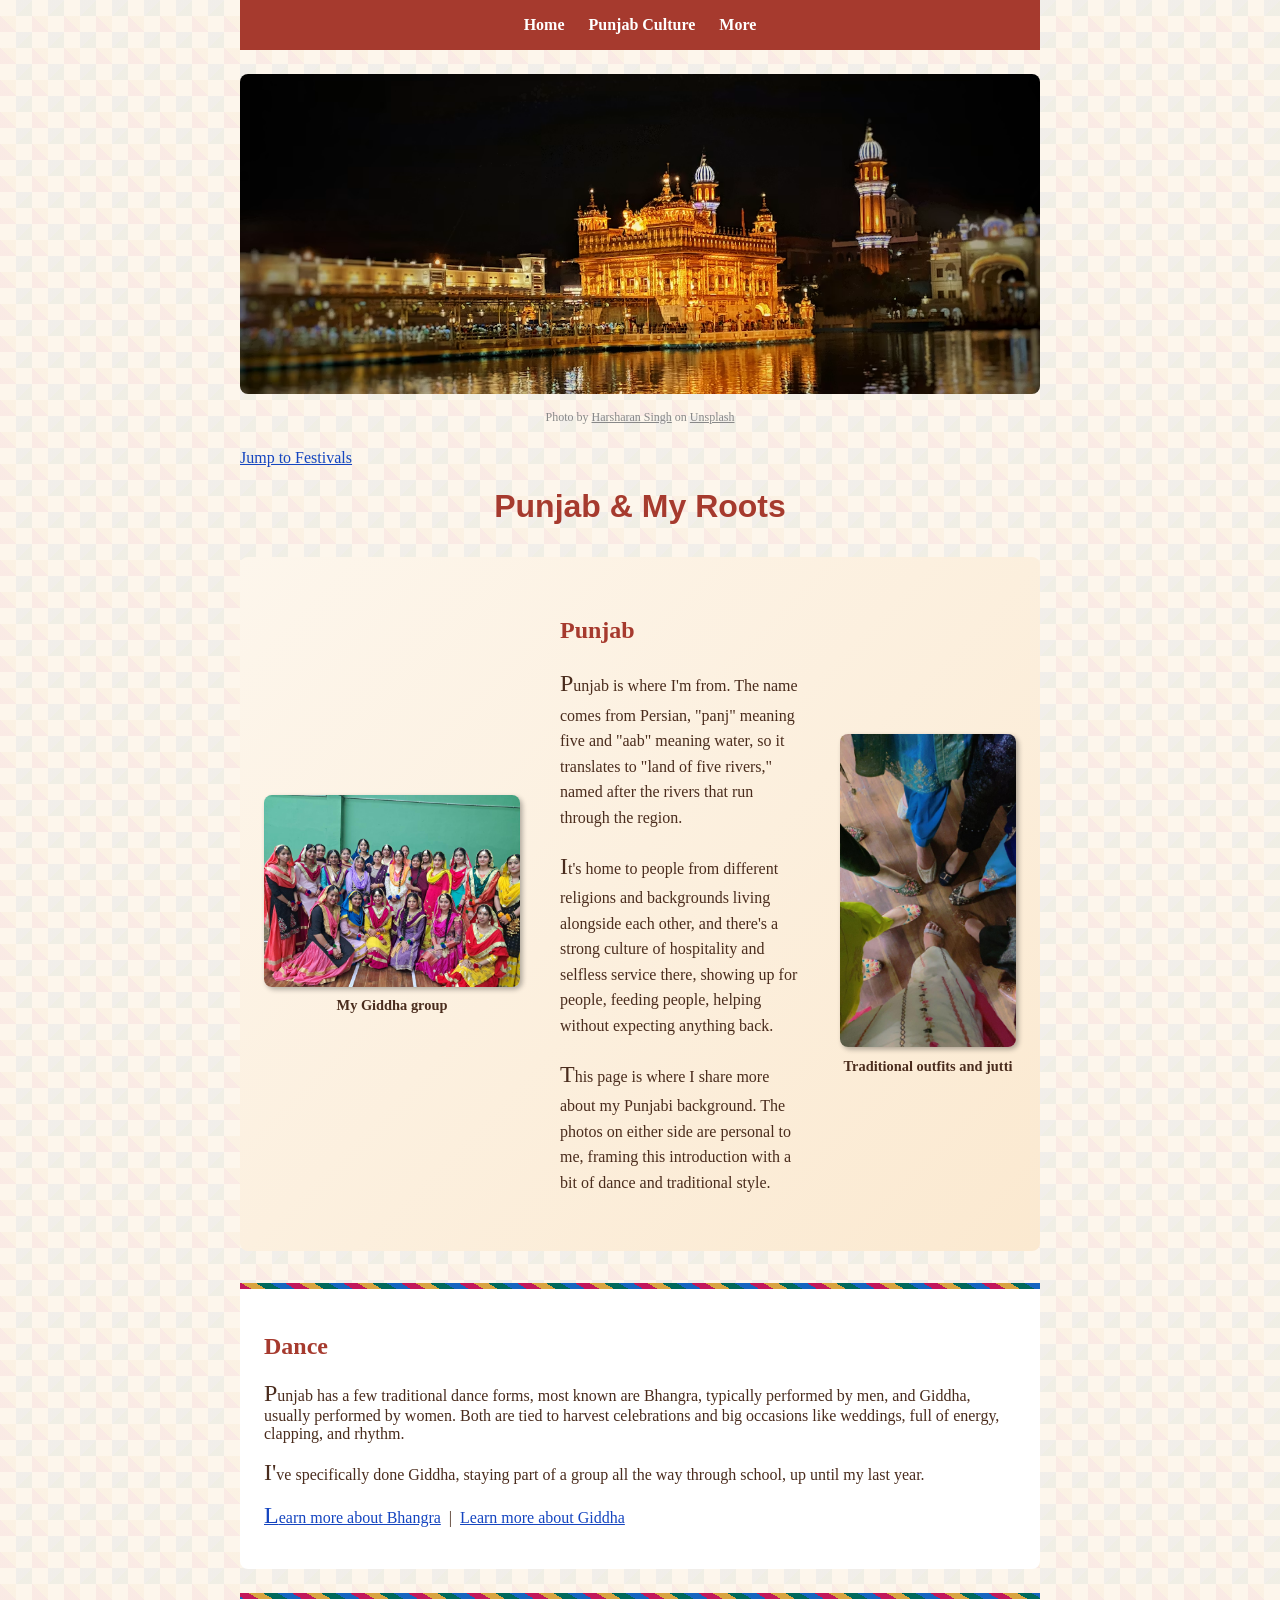
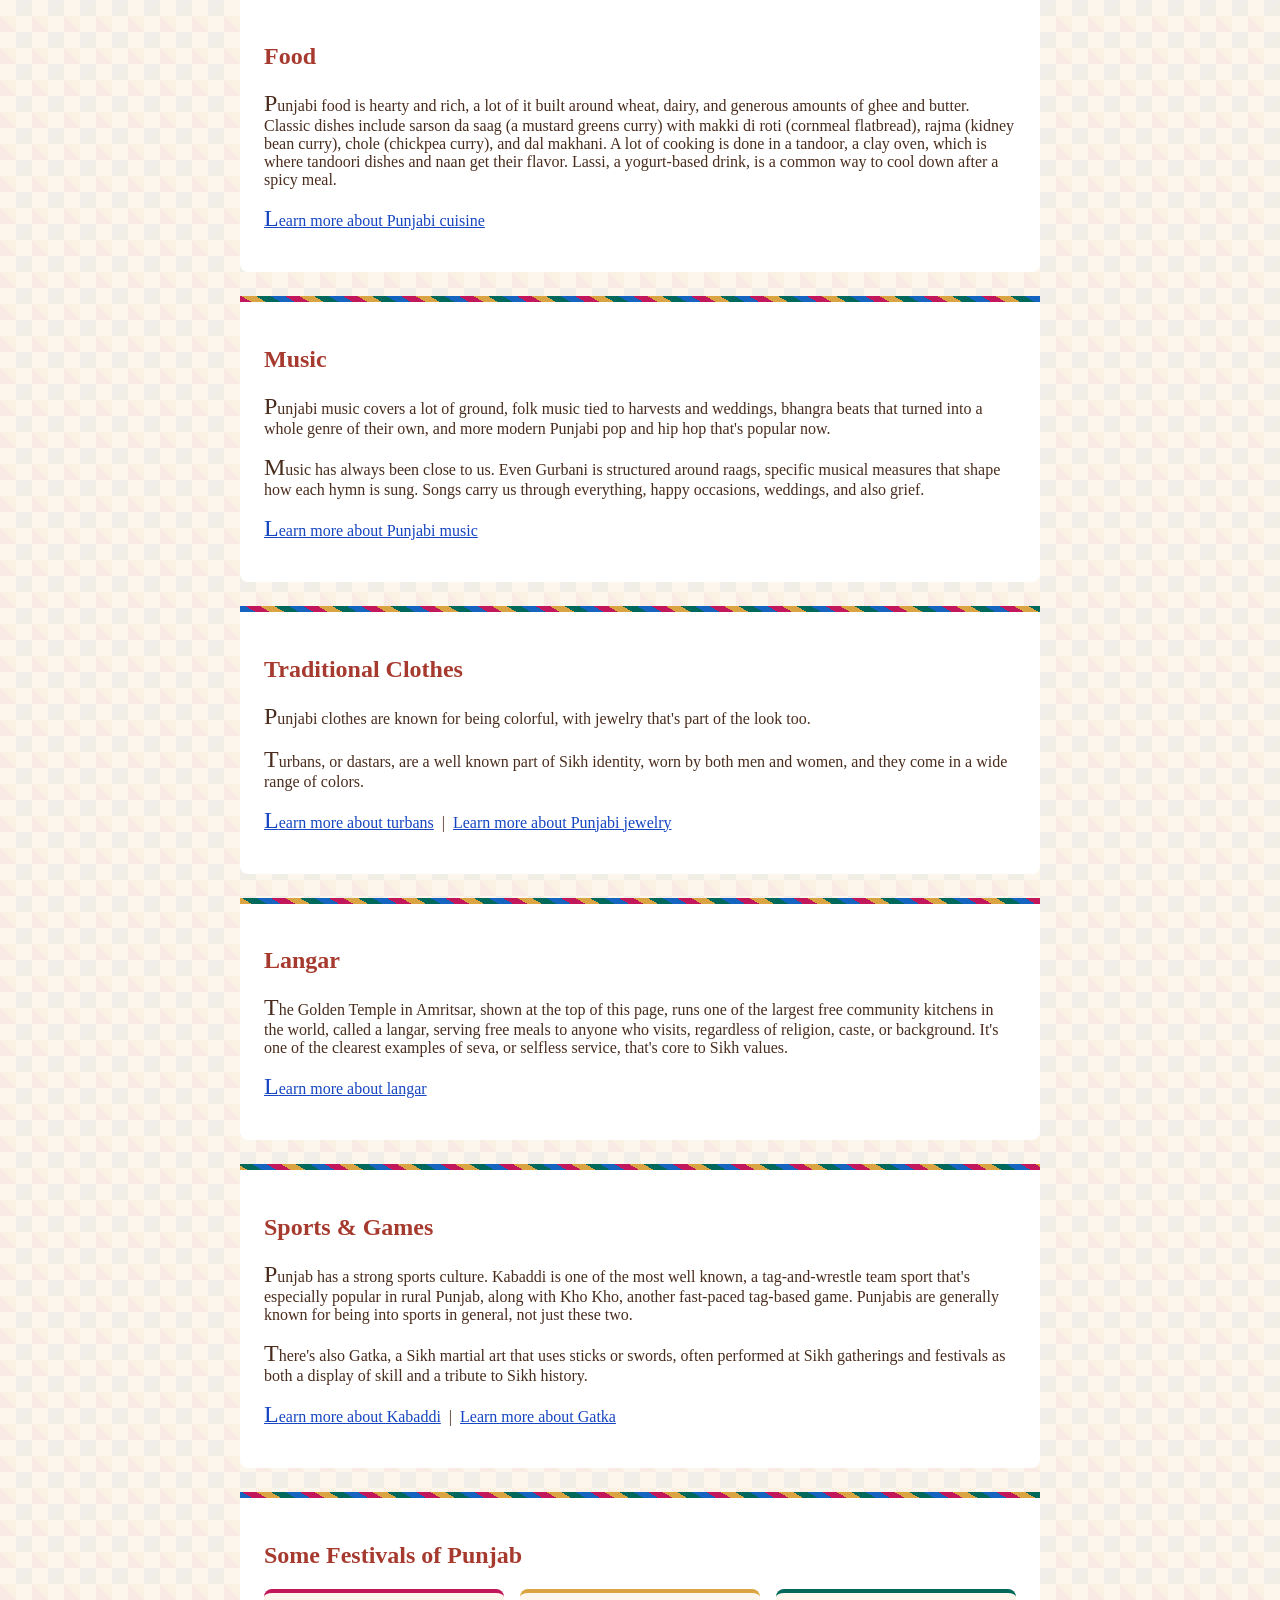
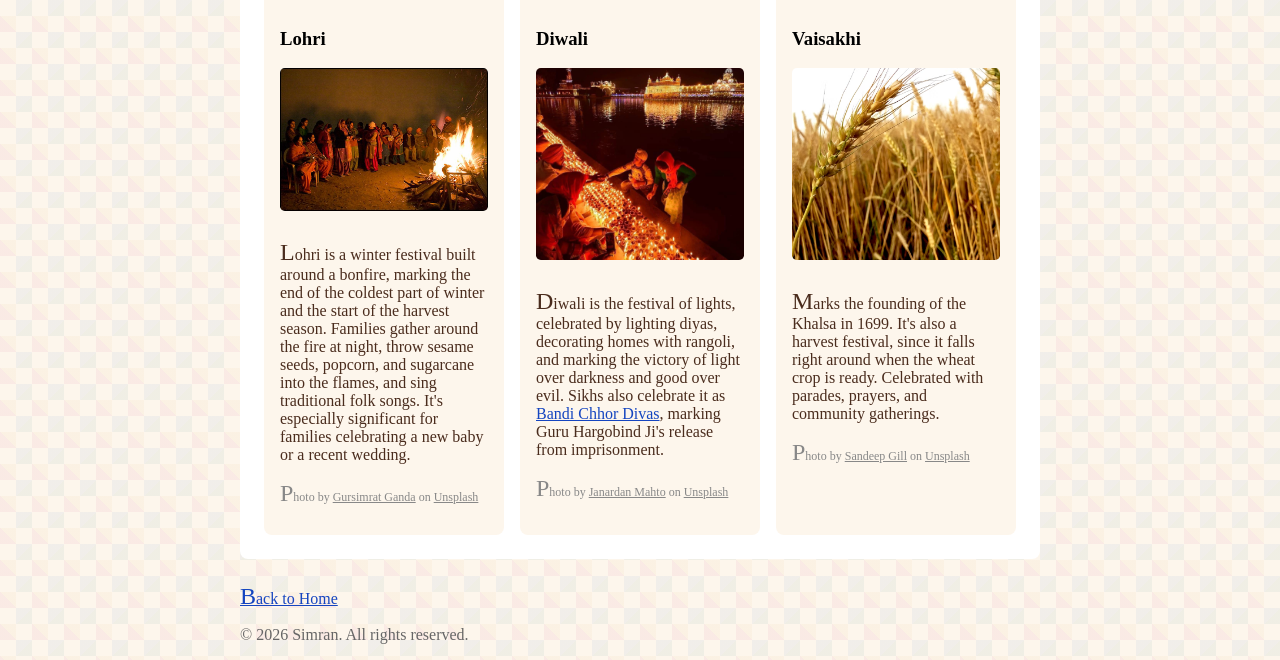
==== culture.html @ cb3921b2 "three pages with layout" ====
<!doctype html>
<html lang="en">
  <head>
    <meta charset="UTF-8" />
    <meta name="viewport" content="width=device-width, initial-scale=1.0" />
    <title>Punjab Culture - Simran's Website</title>
    <link rel="stylesheet" href="styles.css" />
  </head>

  <body>
    <!-- Navigation menu - consistent across all pages -->
    <nav class="site-nav">
      <a href="index.html">Home</a>
      <a href="culture.html">Punjab Culture</a>
      <a href="page3.html">More</a>
    </nav>

    <!-- Hero banner image -->
    <div class="hero-banner">
      <img
        src="images/golden_temple.avif"
        alt="The Golden Temple in Amritsar"
      />
      <p class="photo-credit">
        Photo by
        <a href="https://unsplash.com/@harsharansingh20" target="_blank"
          >Harsharan Singh</a
        >
        on
        <a href="https://unsplash.com/@harsharansingh20" target="_blank"
          >Unsplash</a
        >
      </p>
    </div>

    <p><a href="#festivals">Jump to Festivals</a></p>

    <!-- Page heading -->
    <h1>Punjab & My Roots</h1>

    <main>
      <!-- Three-column layout: image, text, image -->
      <div class="page2-columns">
        <figure>
          <img
            src="images/giddha.jpeg"
            alt="My Giddha group"
            class="big-photo"
          />
          <figcaption>My Giddha group</figcaption>
        </figure>

        <div class="page2-text">
          <h2>Punjab</h2>
          <p>
            Punjab is where I'm from. The name comes from Persian, "panj"
            meaning five and "aab" meaning water, so it translates to "land of
            five rivers," named after the rivers that run through the region.
          </p>
          <p>
            It's home to people from different religions and backgrounds living
            alongside each other, and there's a strong culture of hospitality
            and selfless service there, showing up for people, feeding people,
            helping without expecting anything back.
          </p>
          <p>
            This page is where I share more about my Punjabi background. The
            photos on either side are personal to me, framing this introduction
            with a bit of dance and traditional style.
          </p>
        </div>

      <figure>
        <img
          src="images/jutti.jpeg"
          alt="Traditional Punjabi footwear and outfits"
          class="medium-photo"
        />
        <figcaption>Traditional outfits and jutti</figcaption>
      </figure>
      </div>

      <!-- Dance -->
      <section class="culture-section phulkari-accent">
        <h2>Dance</h2>
        <p>
          Punjab has a few traditional dance forms, most known are Bhangra,
          typically performed by men, and Giddha, usually performed by women.
          Both are tied to harvest celebrations and big occasions like weddings,
          full of energy, clapping, and rhythm.
        </p>
        <p>
          I've specifically done Giddha, staying part of a group all the way
          through school, up until my last year.
        </p>
        <p>
          <a
            href="https://en.wikipedia.org/wiki/Bhangra_(dance)"
            target="_blank"
            >Learn more about Bhangra</a
          >
          &nbsp;|&nbsp;
          <a href="https://en.wikipedia.org/wiki/Giddha" target="_blank"
            >Learn more about Giddha</a
          >
        </p>
      </section>

      <!-- Food -->
      <section class="culture-section phulkari-accent">
        <h2>Food</h2>
        <p>
          Punjabi food is hearty and rich, a lot of it built around wheat,
          dairy, and generous amounts of ghee and butter. Classic dishes include
          sarson da saag (a mustard greens curry) with makki di roti (cornmeal
          flatbread), rajma (kidney bean curry), chole (chickpea curry), and dal
          makhani. A lot of cooking is done in a tandoor, a clay oven, which is
          where tandoori dishes and naan get their flavor. Lassi, a yogurt-based
          drink, is a common way to cool down after a spicy meal.
        </p>
        <p>
          <a
            href="https://en.wikipedia.org/wiki/Punjabi_cuisine"
            target="_blank"
            >Learn more about Punjabi cuisine</a
          >
        </p>
      </section>

      <!-- Music -->
      <section class="culture-section phulkari-accent">
        <h2>Music</h2>
        <p>
          Punjabi music covers a lot of ground, folk music tied to harvests and
          weddings, bhangra beats that turned into a whole genre of their own,
          and more modern Punjabi pop and hip hop that's popular now.
        </p>
        <p>
          Music has always been close to us. Even Gurbani is structured around
          raags, specific musical measures that shape how each hymn is sung.
          Songs carry us through everything, happy occasions, weddings, and also
          grief.
        </p>
        <p>
          <a
            href="https://en.wikipedia.org/wiki/Music_of_Punjab"
            target="_blank"
            >Learn more about Punjabi music</a
          >
        </p>
      </section>

      <!-- Traditional Clothes -->
      <section class="culture-section phulkari-accent">
        <h2>Traditional Clothes</h2>
        <p>
          Punjabi clothes are known for being colorful, with jewelry that's part
          of the look too.
        </p>
        <p>
          Turbans, or dastars, are a well known part of Sikh identity, worn by
          both men and women, and they come in a wide range of colors.
        </p>
        <p>
          <a href="https://en.wikipedia.org/wiki/Sikh_turban" target="_blank"
            >Learn more about turbans</a
          >
          &nbsp;|&nbsp;
          <a
            href="https://www.allaboutsikhs.com/punjab-traditional-ornaments-of-punjab/"
            target="_blank"
            >Learn more about Punjabi jewelry</a
          >
        </p>
      </section>

      <!-- Langar -->
      <section class="culture-section phulkari-accent">
        <h2>Langar</h2>
        <p>
          The Golden Temple in Amritsar, shown at the top of this page, runs one
          of the largest free community kitchens in the world, called a langar,
          serving free meals to anyone who visits, regardless of religion,
          caste, or background. It's one of the clearest examples of seva, or
          selfless service, that's core to Sikh values.
        </p>
        <p>
          <a
            href="https://en.wikipedia.org/wiki/Langar_(Sikhism)"
            target="_blank"
            >Learn more about langar</a
          >
        </p>
      </section>

      <!-- Sports & Games -->
      <section class="culture-section phulkari-accent">
        <h2>Sports & Games</h2>
        <p>
          Punjab has a strong sports culture. Kabaddi is one of the most well
          known, a tag-and-wrestle team sport that's especially popular in rural
          Punjab, along with Kho Kho, another fast-paced tag-based game.
          Punjabis are generally known for being into sports in general, not
          just these two.
        </p>
        <p>
          There's also Gatka, a Sikh martial art that uses sticks or swords,
          often performed at Sikh gatherings and festivals as both a display of
          skill and a tribute to Sikh history.
        </p>
        <p>
          <a href="https://en.wikipedia.org/wiki/Kabaddi" target="_blank"
            >Learn more about Kabaddi</a
          >
          &nbsp;|&nbsp;
          <a href="https://en.wikipedia.org/wiki/Gatka" target="_blank"
            >Learn more about Gatka</a
          >
        </p>
      </section>

      <!-- Festivals -->
      <section class="culture-section phulkari-accent" id="festivals">
        <h2>Some Festivals of Punjab</h2>

        <div class="festival-grid">
          <div class="festival-card">
            <h3>Lohri</h3>
            <img
              src="images/lohri.jpg"
              alt="A Lohri bonfire"
              class="festival-img"
            />
            <p>
              Lohri is a winter festival built around a bonfire, marking the end
              of the coldest part of winter and the start of the harvest season.
              Families gather around the fire at night, throw sesame seeds,
              popcorn, and sugarcane into the flames, and sing traditional folk
              songs. It's especially significant for families celebrating a new
              baby or a recent wedding.
            </p>
            <p class="photo-credit">
              Photo by
              <a href="https://unsplash.com/@gurysimrat" target="_blank"
                >Gursimrat Ganda</a
              >
              on
              <a
                href="https://unsplash.com/photos/burning-wood-on-brown-soil-iu7nL1bN3e0"
                target="_blank"
                >Unsplash</a
              >
            </p>
          </div>

          <div class="festival-card">
            <h3>Diwali</h3>
            <img
              src="images/diwali.jpg"
              alt="A person holding a lit diya"
              class="festival-img"
            />
            <p>
              Diwali is the festival of lights, celebrated by lighting diyas,
              decorating homes with rangoli, and marking the victory of light
              over darkness and good over evil. Sikhs also celebrate it as
              <a
                href="https://en.wikipedia.org/wiki/Bandi_Chhor_Divas"
                target="_blank"
                >Bandi Chhor Divas</a
              >, marking Guru Hargobind Ji's release from imprisonment.
            </p>
            <p class="photo-credit">
              Photo by
              <a href="https://unsplash.com/@janardan_mahto" target="_blank"
                >Janardan Mahto</a
              >
              on
              <a href="https://unsplash.com/s/photos/diya" target="_blank"
                >Unsplash</a
              >
            </p>
          </div>

          <div class="festival-card">
            <h3>Vaisakhi</h3>
            <img
              src="images/wheat.avif"
              alt="A wheat field in Punjab"
              class="festival-img"
            />
            <p>
              Marks the founding of the Khalsa in 1699. It's also a harvest
              festival, since it falls right around when the wheat crop is
              ready. Celebrated with parades, prayers, and community gatherings.
            </p>
            <p class="photo-credit">
              Photo by
              <a href="https://unsplash.com/@sandeepdelineates" target="_blank"
                >Sandeep Gill</a
              >
              on
              <a href="https://unsplash.com/@sandeepdelineates" target="_blank"
                >Unsplash</a
              >
            </p>
          </div>
        </div>
      </section>

      <!--Link back to homepage-->
      <p><a href="index.html">Back to Home</a></p>
    </main>

    <!--Footer-->
    <footer>
      <p id="copyright">&copy; 2026 Simran. All rights reserved.</p>
    </footer>
  </body>
</html>
---- styles.css ----
:root {
    --phulkari-pink: #c2185b;
    --phulkari-teal: #00695c;
    --phulkari-blue: #1545c0;
    --phulkari-gold: #d9a441;
    --phulkari-green: #4b7f52;
    --phulkari-red: #a63a2e;
    --cream-bg: #fdf6ec;
    --text-dark: #4a2c1d;
}

/* Phulkari-inspired diamond pattern background */
body {
    max-width: 50rem;
    margin: 0 auto;
    padding: 0 1rem;
    background-color: var(--cream-bg);
    background-image:
        linear-gradient(45deg, rgba(194, 24, 91, 0.05) 25%, transparent 25%),
        linear-gradient(-45deg, rgba(0, 105, 92, 0.05) 25%, transparent 25%),
        linear-gradient(45deg, transparent 75%, rgba(217, 164, 65, 0.05) 75%),
        linear-gradient(-45deg, transparent 75%, rgba(21, 101, 192, 0.05) 75%);
    background-size: 2rem 2rem;
    background-position: 0 0, 0 1rem, 1rem -1rem, -1rem 0px;
}

/* Type selector */
h1 {
    font-family: Arial, sans-serif;
    font-size: 2rem;
    color: var(--phulkari-red);
    text-align: center;
}

/* ID selector */
#copyright {
    color: #666666;
}

/* Relational selector (descendant) */
main p {
    color: var(--text-dark);
}

/* Combination selector (grouping) */
ul,
ol {
    margin-left: 1.5rem;
}

/* Pseudo-class */
a:hover {
    color: var(--phulkari-teal);
}

/* Attribute selector */
a[href] {
    text-decoration: underline;
    color: var(--phulkari-blue);
}

/* Pseudo-element */
main p::first-letter {
    font-size: 1.5rem;
}

/* Navigation menu */
.site-nav {
    display: flex;
    justify-content: center;
    gap: 1.5rem;
    padding: 1rem;
    background-color: var(--phulkari-red);
    margin-bottom: 1.5rem;
}

.site-nav a {
    color: #ffffff;
    text-decoration: none;
    font-weight: bold;
}

.site-nav a:hover {
    color: var(--phulkari-gold);
}

/* Hero banner image */
.hero-banner {
    text-align: center;
    margin-bottom: 1.5rem;
}

.hero-banner img {
    width: 100%;
    max-width: 100%;
    max-height: 20rem;
    object-fit: cover;
    border-radius: 0.5rem;
}

/* Styling "Where I'm From" */
.roots-section {
    background-color: #ffffff;
    padding: 1.5rem;
    margin: 2rem 0;
    border-radius: 0.5rem;
    border-top: 0.4rem solid;
    border-image: repeating-linear-gradient(45deg,
            #c2185b 0px,
            #c2185b 10px,
            #d9a441 10px,
            #d9a441 20px,
            #00695c 20px,
            #00695c 30px) 10;
}

.roots-section h2 {
    color: var(--phulkari-red);
    font-style: italic;
}

.roots-section p {
    line-height: 1.8;
}

.roots-section>p {
    font-weight: bold;
}

.roots-section a {
    color: var(--phulkari-teal);
    font-weight: bold;
    text-decoration: none;
}

.roots-section a:hover {
    color: var(--phulkari-gold);
    text-decoration: underline;
}

img.dog-photo {
    border: 0.15rem solid var(--phulkari-gold);
}

/*dog photos*/
.dog-gallery {
    display: flex;
    justify-content: center;
    gap: 1rem;
    flex-wrap: wrap;
    margin: 1.5rem 0;
}

/* Flexbox layout for inside list part */
.roots-list {
    display: flex;
    flex-direction: row;
    justify-content: space-around;
    align-items: center;
    gap: 1rem;
    padding: 0;
}

.roots-list p,
.roots-list a {
    color: #ffffff;
    padding: 0.75rem 1rem;
    border-radius: 0.3rem;
    margin: 0;
    font-weight: bold;
    display: inline-block;
}

/* styling dog photo */
.dog-photo {
    max-width: 100%;
    width: 14rem;
    border-radius: 0.5rem;
    box-shadow: 0.15rem 0.15rem 0.3rem rgba(0, 0, 0, 0.3);
}

.dog-photo:hover {
    box-shadow: 0.3rem 0.3rem 0.5rem rgba(0, 0, 0, 0.4);
}

/* Pseudo-class nested inside a section- highlighting first item */
.roots-list p:first-child,
.roots-list a:first-child {
    background-color: var(--phulkari-teal);
}

.roots-list p:nth-child(2),
.roots-list a:nth-child(2) {
    background-color: var(--phulkari-pink);
}

.roots-list p:last-child,
.roots-list a:last-child {
    background-color: var(--phulkari-blue);
}

.interests-grid {
    display: flex;
    flex-wrap: wrap;
    gap: 1rem;
    margin: 1.5rem 0;
}

.interest-card {
    background-color: #ffffff;
    border: 0.1rem solid #dddddd;
    border-radius: 0.5rem;
    padding: 1rem;
    width: 9rem;
    text-align: center;
    box-shadow: 0.1rem 0.1rem 0.3rem rgba(0, 0, 0, 0.15);
}

.interest-card h3 {
    color: var(--text-dark);
    margin: 0;
    font-size: 1.1rem;
}

.interest-card:nth-child(1) {
    border-top: 0.3rem solid var(--phulkari-pink);
}

.interest-card:nth-child(2) {
    border-top: 0.3rem solid var(--phulkari-teal);
}

.interest-card:nth-child(3) {
    border-top: 0.3rem solid var(--phulkari-blue);
}

.interest-card:nth-child(4) {
    border-top: 0.3rem solid var(--phulkari-gold);
}

/* Three-column layout for top section */
.page2-columns {
    display: flex;
    flex-direction: row;
    align-items: center;
    justify-content: center;
    flex-wrap: wrap;
    gap: 1.5rem;
    margin: 2rem 0;
    padding: 1.5rem;
    border-radius: 0.5rem;
    background: linear-gradient(135deg, #fdf6ec, #fbe9d0);
}

.page2-columns figure {
    margin: 0;
    text-align: center;
}

.page2-columns figcaption {
    font-size: 0.9rem;
    font-weight: bold;
    color: var(--text-dark);
    margin-top: 0.4rem;
}

.page2-text {
    flex: 1;
    min-width: 15rem;
    max-width: 25rem;
    padding: 1rem;
}

.page2-text h2 {
    color: var(--phulkari-red);
}

.page2-text p {
    line-height: 1.6;
    margin-bottom: 1rem;
}

.big-photo {
    width: 16rem;
    max-width: 100%;
    border-radius: 0.5rem;
    box-shadow: 0.15rem 0.15rem 0.3rem rgba(0, 0, 0, 0.3);
}

/* Culture page sections */
.culture-section {
    background-color: #ffffff;
    padding: 1.5rem;
    margin: 1.5rem 0;
    border-radius: 0.5rem;
}

.culture-section h2 {
    color: var(--phulkari-red);
}

.phulkari-accent {
    border-top: 0.4rem solid;
    border-image: repeating-linear-gradient(45deg,
            #c2185b 0px,
            #c2185b 10px,
            #d9a441 10px,
            #d9a441 20px,
            #00695c 20px,
            #00695c 30px,
            #1565c0 30px,
            #1565c0 40px) 10;
}

/* Festival card grid */
.festival-grid {
    display: flex;
    flex-wrap: wrap;
    gap: 1rem;
    margin-top: 1rem;
}

.festival-card {
    flex: 1;
    min-width: 12rem;
    background-color: var(--cream-bg);
    border-radius: 0.5rem;
    padding: 1rem;
}

.festival-card:nth-child(1) {
    border-top: 0.3rem solid var(--phulkari-pink);
}

.festival-card:nth-child(2) {
    border-top: 0.3rem solid var(--phulkari-gold);
}

.festival-card:nth-child(3) {
    border-top: 0.3rem solid var(--phulkari-teal);
}

.festival-img {
    width: 100%;
    max-height: 12rem;
    object-fit: cover;
    border-radius: 0.3rem;
    margin-bottom: 0.5rem;
}

.photo-credit {
    font-size: 0.75rem;
    color: #888888;
}

.photo-credit a {
    color: #888888;
}

.medium-photo {
    width: 11rem;
    max-width: 100%;
    border-radius: 0.5rem;
    box-shadow: 0.15rem 0.15rem 0.3rem rgba(0, 0, 0, 0.3);
}

/* Media query 1: tablets and smaller - stack the 3-column layout */
@media (max-width: 45rem) {
  .page2-columns {
    flex-direction: column;
  }

  .big-photo,
  .medium-photo {
    width: 10rem;
  }
}

/* Media query 2: phones - reduce nav spacing and heading size */
@media (max-width: 30rem) {
  .site-nav {
    gap: 0.75rem;
    padding: 0.75rem;
  }

  h1 {
    font-size: 1.5rem;
  }

  .festival-grid {
    flex-direction: column;
  }
}

.zafarnama-img {
    width: 16rem;
    max-width: 100%;
    display: block;
    margin: 0 auto;
    border-radius: 0.5rem;
    box-shadow: 0.15rem 0.15rem 0.3rem rgba(0, 0, 0, 0.3);
}

/* Grid Layout for further reading section*/

.reading-grid {
    display: grid;
    grid-template-columns: repeat(2,1fr);
    gap: 1rem;
    list-style: none;
    margin: 1rem 0 0 0;
    padding: 0;
}

.reading-grid li {
    background-color: var(--cream-bg);
    padding: 1rem;
    border-radius: 0.5rem;
}
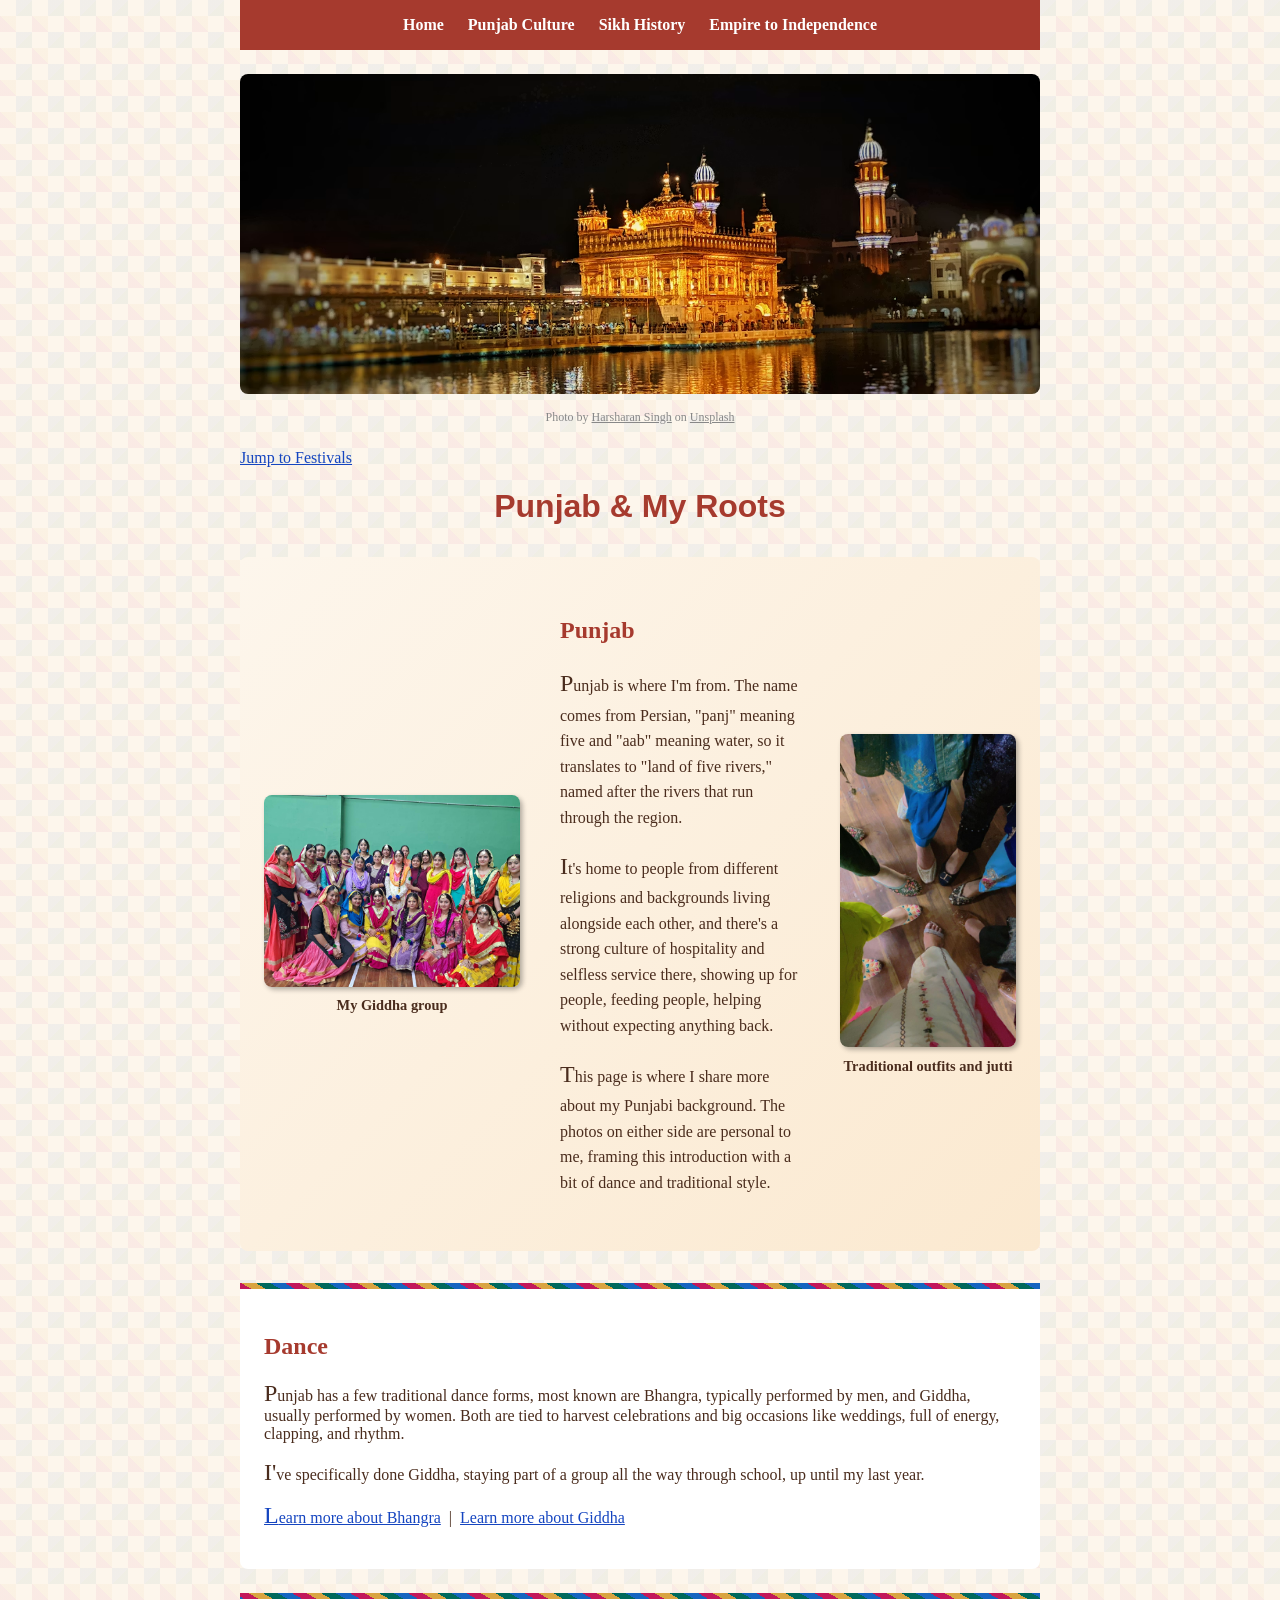
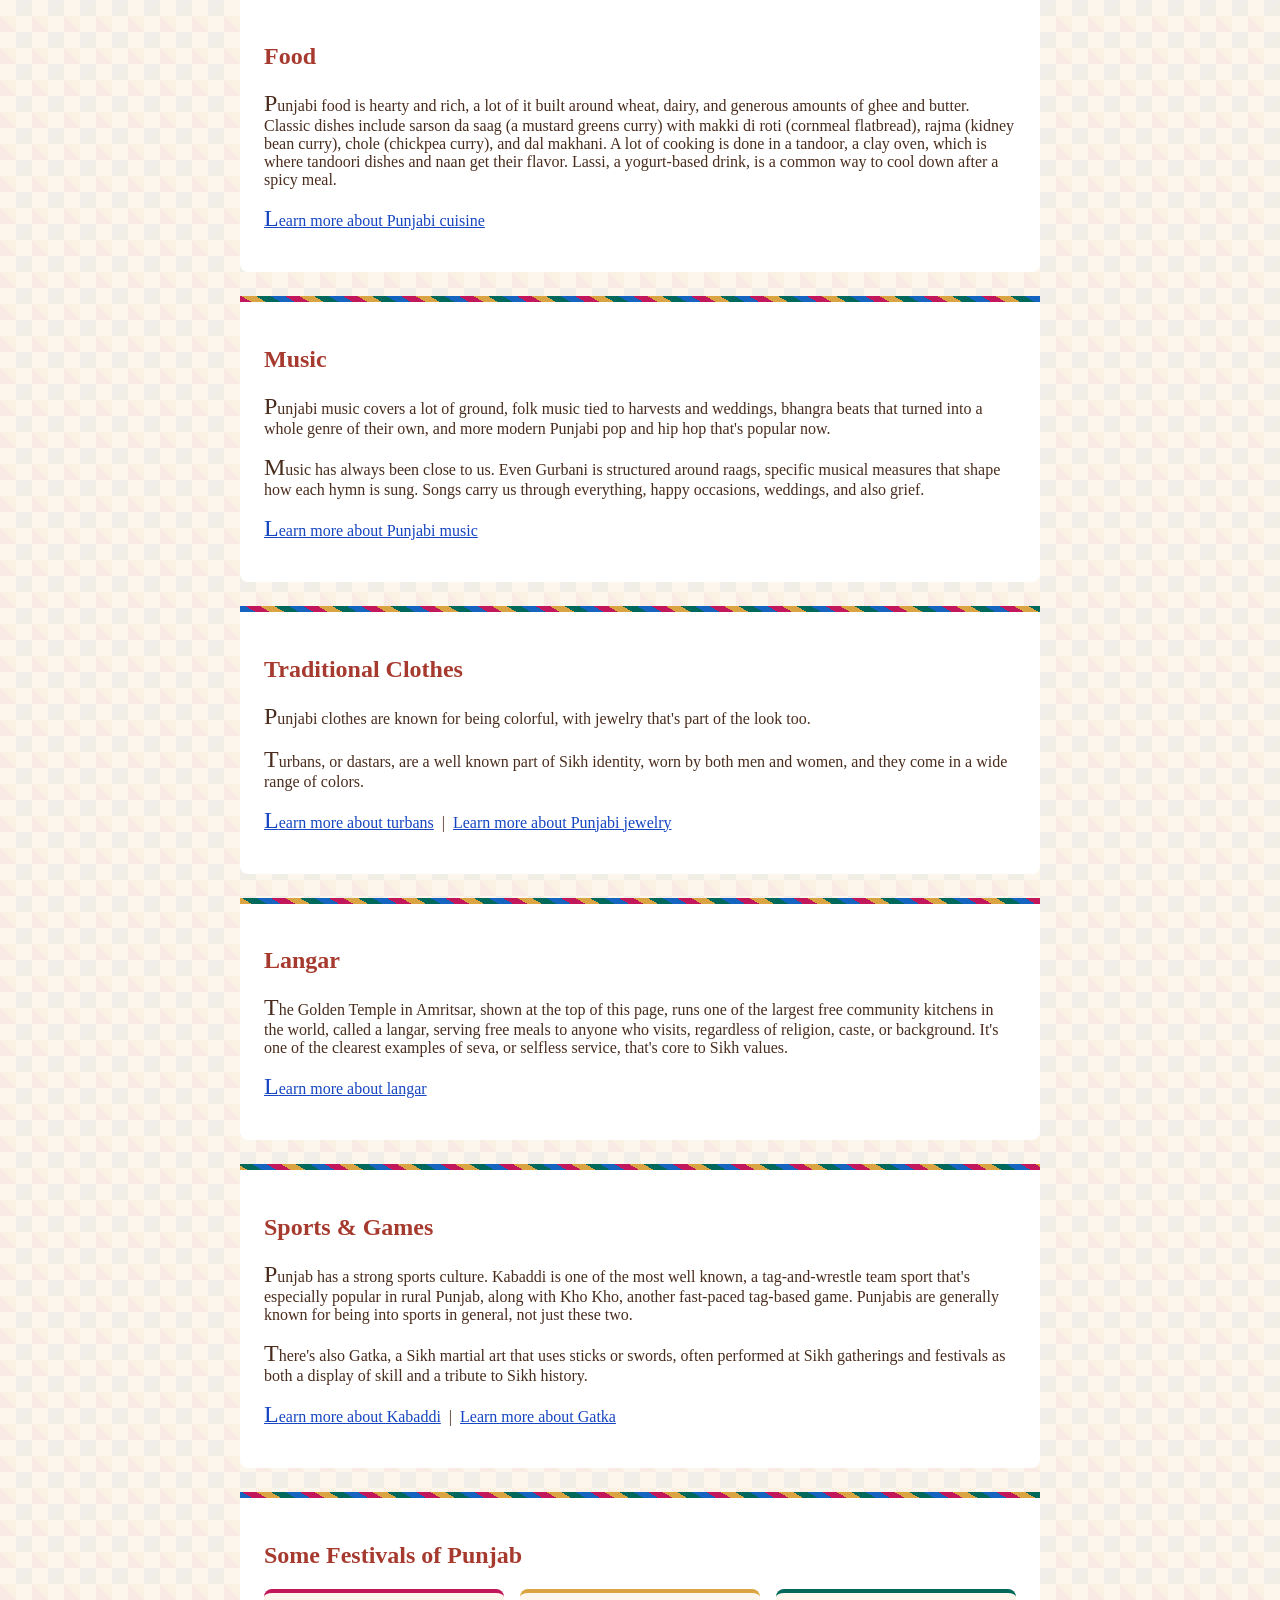
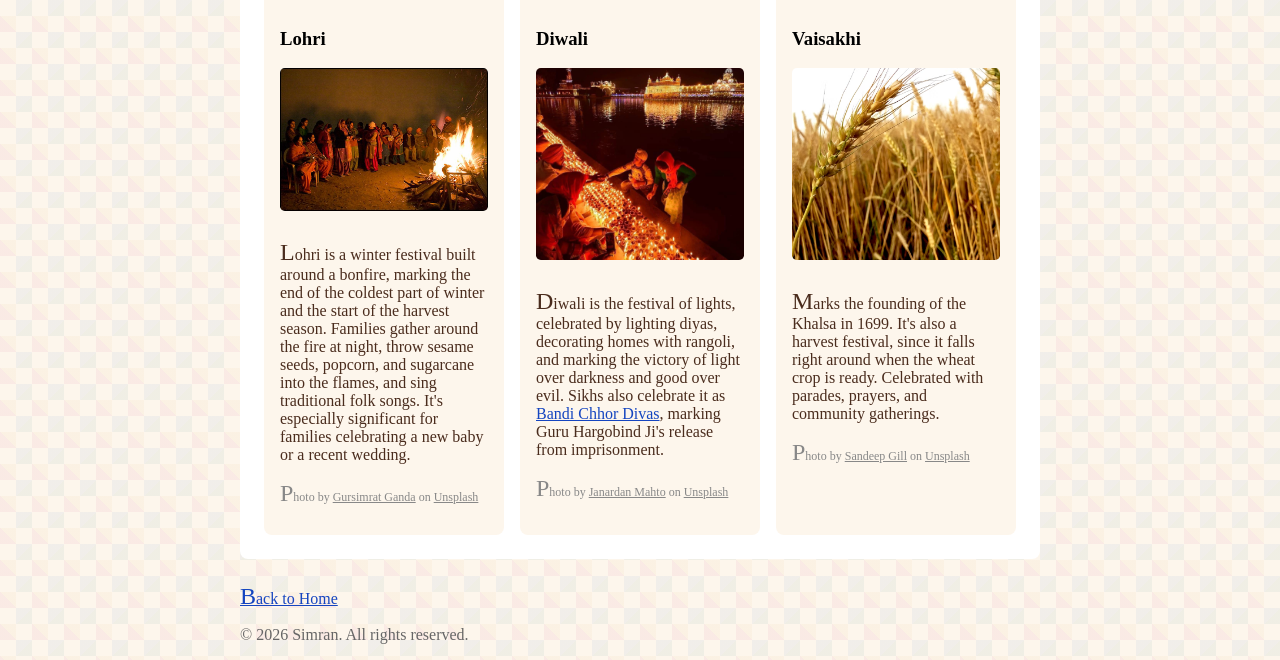
==== commit 18475c25: "Favicon files and table" ====
--- a/culture.html
+++ b/culture.html
@@ -5,6 +5,21 @@
     <meta name="viewport" content="width=device-width, initial-scale=1.0" />
     <title>Punjab Culture - Simran's Website</title>
     <link rel="stylesheet" href="styles.css" />
+    <link rel="preconnect" href="https://fonts.googleapis.com" />
+    <link rel="preconnect" href="https://fonts.gstatic.com" crossorigin />
+    <link
+      href="https://fonts.googleapis.com/css2?family=Playfair+Display:wght@600;700&display=swap"
+      rel="stylesheet"
+    />
+    <link
+      rel="stylesheet"
+      href="https://cdnjs.cloudflare.com/ajax/libs/font-awesome/6.5.1/css/all.min.css"
+    />
+    
+    <link rel="apple-touch-icon" sizes="180x180" href="/apple-touch-icon.png" />
+    <link rel="icon" type="image/png" sizes="32x32" href="/favicon-32x32.png" />
+    <link rel="icon" type="image/png" sizes="16x16" href="/favicon-16x16.png" />
+    <link rel="manifest" href="/site.webmanifest" />
   </head>
 
   <body>
@@ -12,7 +27,8 @@
     <nav class="site-nav">
       <a href="index.html">Home</a>
       <a href="culture.html">Punjab Culture</a>
-      <a href="page3.html">More</a>
+      <a href="page3.html">Sikh History</a>
+      <a href="page4.html">Empire to Independence</a>
     </nav>
 
     <!-- Hero banner image -->
@@ -70,14 +86,14 @@
           </p>
         </div>
 
-      <figure>
-        <img
-          src="images/jutti.jpeg"
-          alt="Traditional Punjabi footwear and outfits"
-          class="medium-photo"
-        />
-        <figcaption>Traditional outfits and jutti</figcaption>
-      </figure>
+        <figure>
+          <img
+            src="images/jutti.jpeg"
+            alt="Traditional Punjabi footwear and outfits"
+            class="medium-photo"
+          />
+          <figcaption>Traditional outfits and jutti</figcaption>
+        </figure>
       </div>
 
       <!-- Dance -->
--- a/styles.css
+++ b/styles.css
@@ -366,30 +366,30 @@
 
 /* Media query 1: tablets and smaller - stack the 3-column layout */
 @media (max-width: 45rem) {
-  .page2-columns {
-    flex-direction: column;
-  }
-
-  .big-photo,
-  .medium-photo {
-    width: 10rem;
-  }
+    .page2-columns {
+        flex-direction: column;
+    }
+
+    .big-photo,
+    .medium-photo {
+        width: 10rem;
+    }
 }
 
 /* Media query 2: phones - reduce nav spacing and heading size */
 @media (max-width: 30rem) {
-  .site-nav {
-    gap: 0.75rem;
-    padding: 0.75rem;
-  }
-
-  h1 {
-    font-size: 1.5rem;
-  }
-
-  .festival-grid {
-    flex-direction: column;
-  }
+    .site-nav {
+        gap: 0.75rem;
+        padding: 0.75rem;
+    }
+
+    h1 {
+        font-size: 1.5rem;
+    }
+
+    .festival-grid {
+        flex-direction: column;
+    }
 }
 
 .zafarnama-img {
@@ -401,11 +401,17 @@
     box-shadow: 0.15rem 0.15rem 0.3rem rgba(0, 0, 0, 0.3);
 }
 
+/* Visual separation between homepage sections */
+.grid-layout-section {
+    padding-bottom: 2rem;
+    border-bottom: 0.1rem solid #e0d5c5;
+}
+
 /* Grid Layout for further reading section*/
 
 .reading-grid {
     display: grid;
-    grid-template-columns: repeat(2,1fr);
+    grid-template-columns: repeat(2, 1fr);
     gap: 1rem;
     list-style: none;
     margin: 1rem 0 0 0;
@@ -416,4 +422,86 @@
     background-color: var(--cream-bg);
     padding: 1rem;
     border-radius: 0.5rem;
+}
+
+/* Grid Layout Section */
+.grid-layout-section {
+    display: grid;
+    grid-template-columns: repeat(3, 1fr);
+    gap: 1.5rem;
+    margin: 2rem 0;
+}
+
+.grid-card {
+    background-color: #ffffff;
+    padding: 1.5rem;
+    border-radius: 0.5rem;
+    border: 0.1rem solid #dddddd;
+    box-shadow: 0.1rem 0.1rem 0.3rem rgba(0, 0, 0, 0.1);
+}
+
+.grid-img {
+    width: 100%;
+    max-height: 10rem;
+    object-fit: contain;
+    border-radius: 0.3rem;
+    margin-bottom: 0.75rem;
+}
+
+.grid-card h3 {
+    color: var(--phulkari-red);
+    margin: 0 0 0.5rem 0;
+    font-size: 1.2rem;
+}
+
+.grid-card p {
+    margin: 0;
+    line-height: 1.5;
+    font-size: 0.95rem;
+}
+
+/* Grid section responsive behavior */
+
+/* Tablet (landscape and portrait, up to 1024px) - 2 columns */
+@media (max-width: 64rem) {
+    .grid-layout-section {
+        grid-template-columns: repeat(2, 1fr);
+    }
+}
+
+/* Tablet portrait (up to 767px) - slightly tighter gap */
+@media (max-width: 47.9375rem) {
+    .grid-layout-section {
+        gap: 1rem;
+    }
+}
+
+/* Mobile (under 480px) - 1 column */
+@media (max-width: 30rem) {
+    .grid-layout-section {
+        grid-template-columns: 1fr;
+    }
+}
+
+/* Timeline table styling */
+.timeline-table {
+    width: 100%;
+    border-collapse: collapse;
+    margin-top: 1rem;
+}
+
+.timeline-table th,
+.timeline-table td {
+    text-align: left;
+    padding: 0.75rem;
+    border-bottom: 0.1rem solid #e0d5c5;
+}
+
+.timeline-table th {
+    background-color: var(--phulkari-red);
+    color: #ffffff;
+}
+
+.timeline-table tr:nth-child(even) {
+    background-color: var(--cream-bg);
 }
